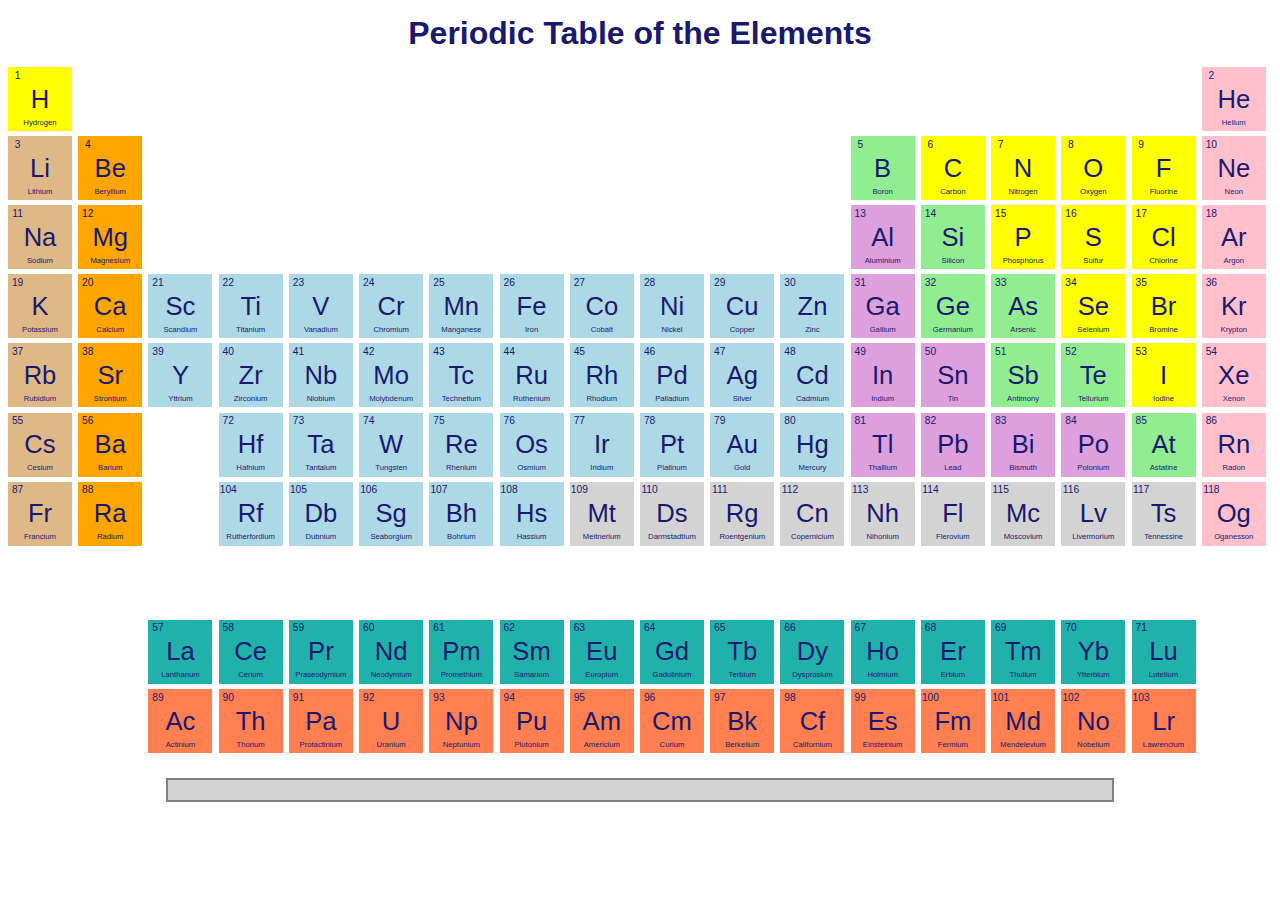
==== index.html @ 57f0e4f9 "Work on table function" ====
<!DOCTYPE html>
<html lang="en">
  <head>
    <meta charset="UTF-8" />
    <meta name="viewport" content="width=device-width, initial-scale=1.0" />
    <meta http-equiv="X-UA-Compatible" content="ie-edge" />
    <title>Periodic Table of the Elements</title>
    <link rel="icon" type="image/x-icon" href="./favicon.ico" />
    <link rel="stylesheet" href="./css/style.css" />
    <link rel="stylesheet" href="./css/categories.css" />
    <link rel="stylesheet" href="./css/extra-info.css" />
  </head>

  <body>
    <h1>Periodic Table of the Elements</h1>

    <div id="periodic-table"></div>

    <div id="extra-info-container">
      <!-- <table class="info-table">
        <thead>
          <tr>
            <th colspan="2">Name</th>
          </tr>
        </thead>
        <tbody>
          <tr>
            <td><em>Classification</em></td>
            <td>1</td>
          </tr>
          <tr>
            <td><em>Appearance</em></td>
            <td>2</td>
          </tr>
          <tr>
            <td><em>AtomiFc Number</em></td>
            <td>3</td>
          </tr>
          <tr>
            <td><em>Atomic Mass</em></td>
            <td>4</td>
          </tr>
          <tr>
            <td><em>Electronegativity</em></td>
            <td>5</td>
          </tr>
          <tr>
            <td><em>Phase at STP</em></td>
            <td>6</td>
          </tr>
          <tr>
            <td><em>Boiling Point (K)</em></td>
            <td>7</td>
          </tr>
          <tr>
            <td><em>Melting Point (K)</em></td>
            <td>8</td>
          </tr>
          <tr>
            <td><em>Electron Configuration</em></td>
            <td>9</td>
          </tr>
        </tbody>
      </table> -->
    </div>

    <!-- Load Javascript-->
    <script src="./js/elements.js"></script>
    <script src="./js/main.js"></script>
  </body>
</html>
---- css/style.css ----
* {
  font-family: "Roboto", "Arial";
  box-sizing: border-box;
}

/* Header */
body {
  background-color: white;
}

h1 {
  margin: 15px;
  text-align: center;
  color: midnightblue;
}

/* Grid */
#periodic-table {
  display: grid;
  grid-template-columns: repeat(18, 1fr);
  grid-template-rows: repeat(10, 1fr);
  grid-row-gap: 0.4vw;
}

/* Block styling */
.grid-item {
  position: relative;
  width: 5vw;
  height: 5vw;
}

/* Enlarge on Hover */
.grid-item:hover {
  transform: scale(2);
  /* transform-origin: top right; */
  border: 1px solid white;
  box-shadow: 0 0 10px rgba(0, 0, 0, 0.5);
  opacity: 0.8;
  z-index: 1;
  cursor: pointer;
}

/* Hidden Blocks */
.placeholder {
  visibility: hidden;
}

/* Element Info */
.atomic-number,
.el-symbol,
.el-name {
  position: absolute;
  right: auto;
  transform: translate(-50%, -50%);
  line-height: 1;
  height: 1vw;
  color: midnightblue;
}

.atomic-number {
  top: 15%;
  left: 15%;
  margin-top: 0px;
  font-size: 0.8vw;
}

.el-symbol {
  top: 50%;
  left: 50%;
  margin-top: -10%;
  font-size: 2vw;
}

.el-name {
  top: 90%;
  left: 50%;
  margin-top: 0px;
  font-size: 0.6vw;
}

/* Media Queries */
@media only screen and (max-width: 750px) {
  .atomic-number {
    top: 20%;
    left: 20%;
    margin-top: 0px;
    font-size: 0.7vw;
  }
}
---- css/categories.css ----
/* Element Categorization */
.reactive-nonmetal {
  background-color: yellow;
}

.noble-gas {
  background-color: pink;
}

.alkali-metal {
  background-color: burlywood;
}

.alkaline-earth-metal {
  background-color: orange;
}

.metalloid {
  background-color: lightgreen;
}

.post-transition-metal {
  background-color: plum;
}

.transition-metal {
  background-color: lightblue;
}

.lanthanide {
  background-color: lightseagreen;
}

.actinide {
  background-color: coral;
}

.unknown {
  background-color: lightgray;
}
---- css/extra-info.css ----
/* Extra Info */
#extra-info-container {
  background-color: lightgray;
  width: 75%;
  height: fit-content;
  padding: 10px;
  margin-left: auto;
  margin-right: auto;
  border: 2px solid gray;
  margin-top: 25px;
}

#extra-info-container p {
  margin: 0;
}

/* .enlarged-block {
    position: relative;
    left: 50%;
    top: 50%;
    right: auto;
    transform: translate(-50%, -50%);
    width: 10vw;
    height: 10vw;
    background-color: rgb(157, 219, 240);
   border: 1px solid black;
  } */

.info-table {
  border-collapse: collapse;
  border-spacing: 0;
  margin-left: auto;
  margin-right: auto;
  width: 80%;
}
.info-table td {
  border-color: black;
  border-style: solid;
  border-width: 1px;
  font-family: Arial, sans-serif;
  font-size: 1.2vw;
  overflow: hidden;
  padding: 0.5vw;
  word-break: normal;
}
.info-table th {
  border-color: black;
  border-style: solid;
  border-width: 1px;
  font-family: Arial, sans-serif;
  font-size: 1.5vw;
  font-weight: bold;
  overflow: hidden;
  padding: 10px 5px;
  word-break: normal;
}
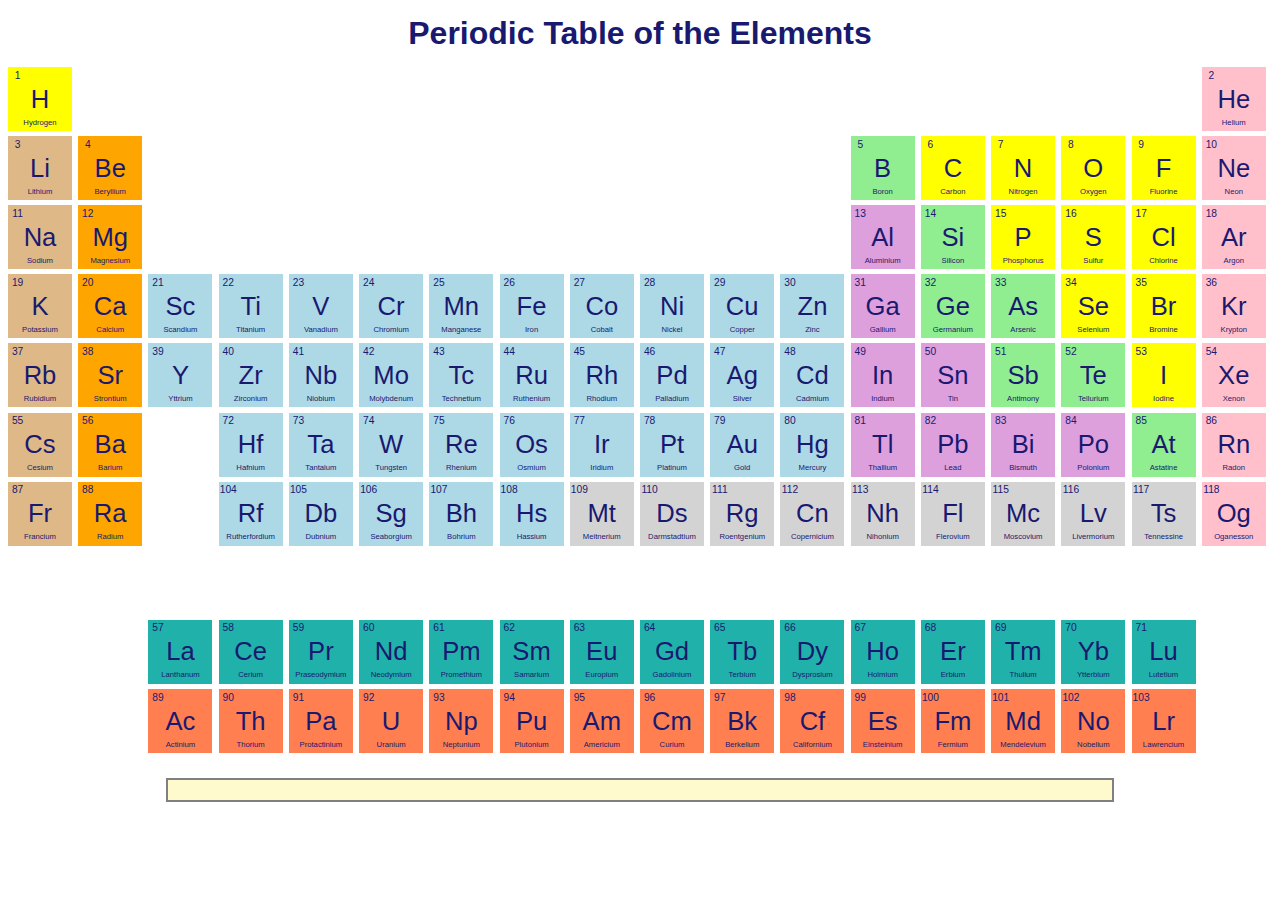
==== commit bfee30fb: "Finish base functions of program" ====
--- a/index.html
+++ b/index.html
@@ -16,53 +16,7 @@
 
     <div id="periodic-table"></div>
 
-    <div id="extra-info-container">
-      <!-- <table class="info-table">
-        <thead>
-          <tr>
-            <th colspan="2">Name</th>
-          </tr>
-        </thead>
-        <tbody>
-          <tr>
-            <td><em>Classification</em></td>
-            <td>1</td>
-          </tr>
-          <tr>
-            <td><em>Appearance</em></td>
-            <td>2</td>
-          </tr>
-          <tr>
-            <td><em>AtomiFc Number</em></td>
-            <td>3</td>
-          </tr>
-          <tr>
-            <td><em>Atomic Mass</em></td>
-            <td>4</td>
-          </tr>
-          <tr>
-            <td><em>Electronegativity</em></td>
-            <td>5</td>
-          </tr>
-          <tr>
-            <td><em>Phase at STP</em></td>
-            <td>6</td>
-          </tr>
-          <tr>
-            <td><em>Boiling Point (K)</em></td>
-            <td>7</td>
-          </tr>
-          <tr>
-            <td><em>Melting Point (K)</em></td>
-            <td>8</td>
-          </tr>
-          <tr>
-            <td><em>Electron Configuration</em></td>
-            <td>9</td>
-          </tr>
-        </tbody>
-      </table> -->
-    </div>
+    <div id="extra-info-container"></div>
 
     <!-- Load Javascript-->
     <script src="./js/elements.js"></script>
--- a/css/extra-info.css
+++ b/css/extra-info.css
@@ -1,6 +1,6 @@
 /* Extra Info */
 #extra-info-container {
-  background-color: lightgray;
+  background-color: lemonchiffon;
   width: 75%;
   height: fit-content;
   padding: 10px;
@@ -10,28 +10,13 @@
   margin-top: 25px;
 }
 
-#extra-info-container p {
-  margin: 0;
-}
-
-/* .enlarged-block {
-    position: relative;
-    left: 50%;
-    top: 50%;
-    right: auto;
-    transform: translate(-50%, -50%);
-    width: 10vw;
-    height: 10vw;
-    background-color: rgb(157, 219, 240);
-   border: 1px solid black;
-  } */
-
 .info-table {
   border-collapse: collapse;
   border-spacing: 0;
   margin-left: auto;
   margin-right: auto;
   width: 80%;
+  overflow: hidden;
 }
 .info-table td {
   border-color: black;
@@ -40,7 +25,7 @@
   font-family: Arial, sans-serif;
   font-size: 1.2vw;
   overflow: hidden;
-  padding: 0.5vw;
+  padding: 10px 5px;
   word-break: normal;
 }
 .info-table th {
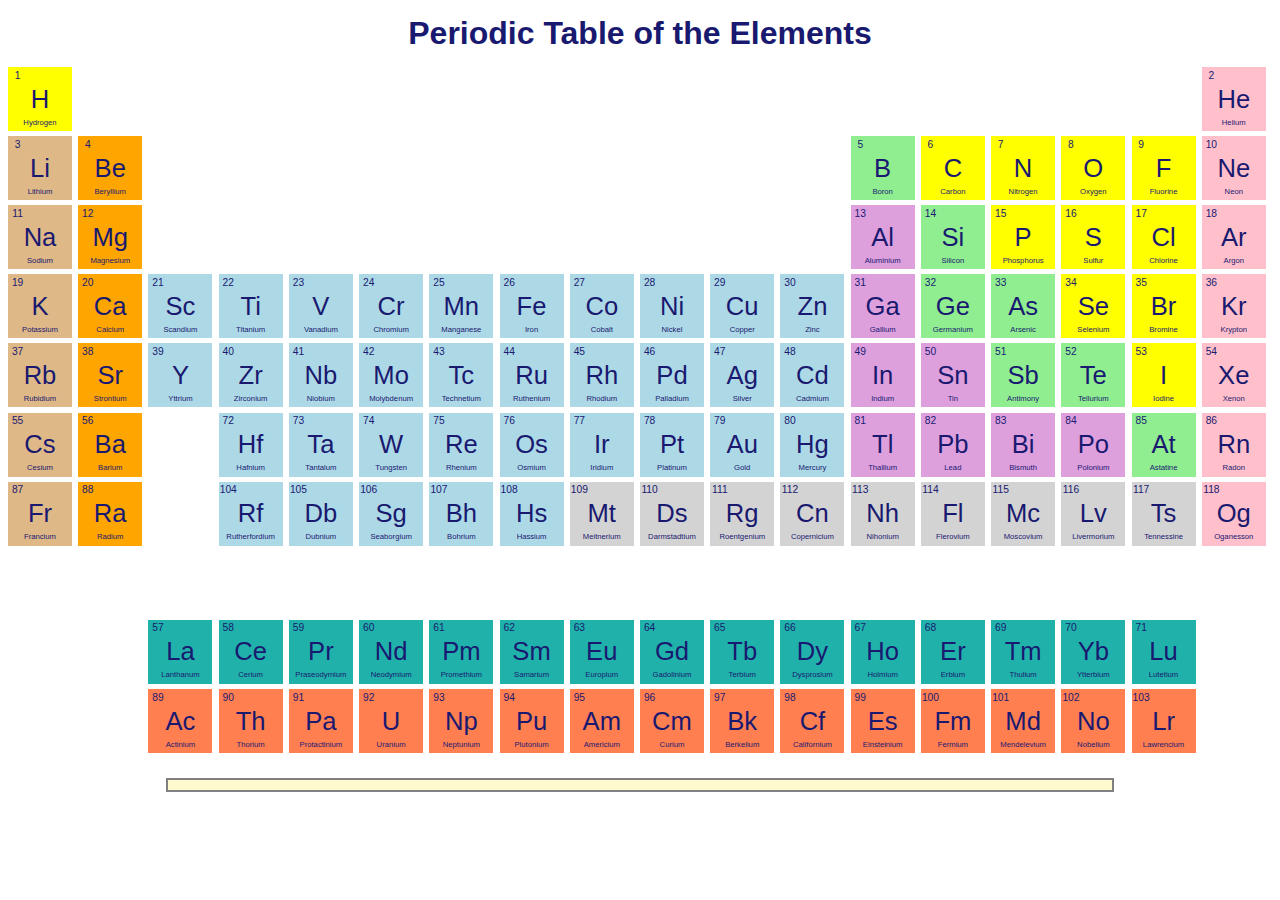
==== commit e0dd4b95: "Add units and rearrange javascript" ====
--- a/index.html
+++ b/index.html
@@ -19,7 +19,6 @@
     <div id="extra-info-container"></div>
 
     <!-- Load Javascript-->
-    <script src="./js/elements.js"></script>
-    <script src="./js/main.js"></script>
+    <script src="./js/main.js" defer></script>
   </body>
 </html>
--- a/css/extra-info.css
+++ b/css/extra-info.css
@@ -3,7 +3,7 @@
   background-color: lemonchiffon;
   width: 75%;
   height: fit-content;
-  padding: 10px;
+  padding: 5px;
   margin-left: auto;
   margin-right: auto;
   border: 2px solid gray;
@@ -15,7 +15,7 @@
   border-spacing: 0;
   margin-left: auto;
   margin-right: auto;
-  width: 80%;
+  width: 100%;
   overflow: hidden;
 }
 .info-table td {
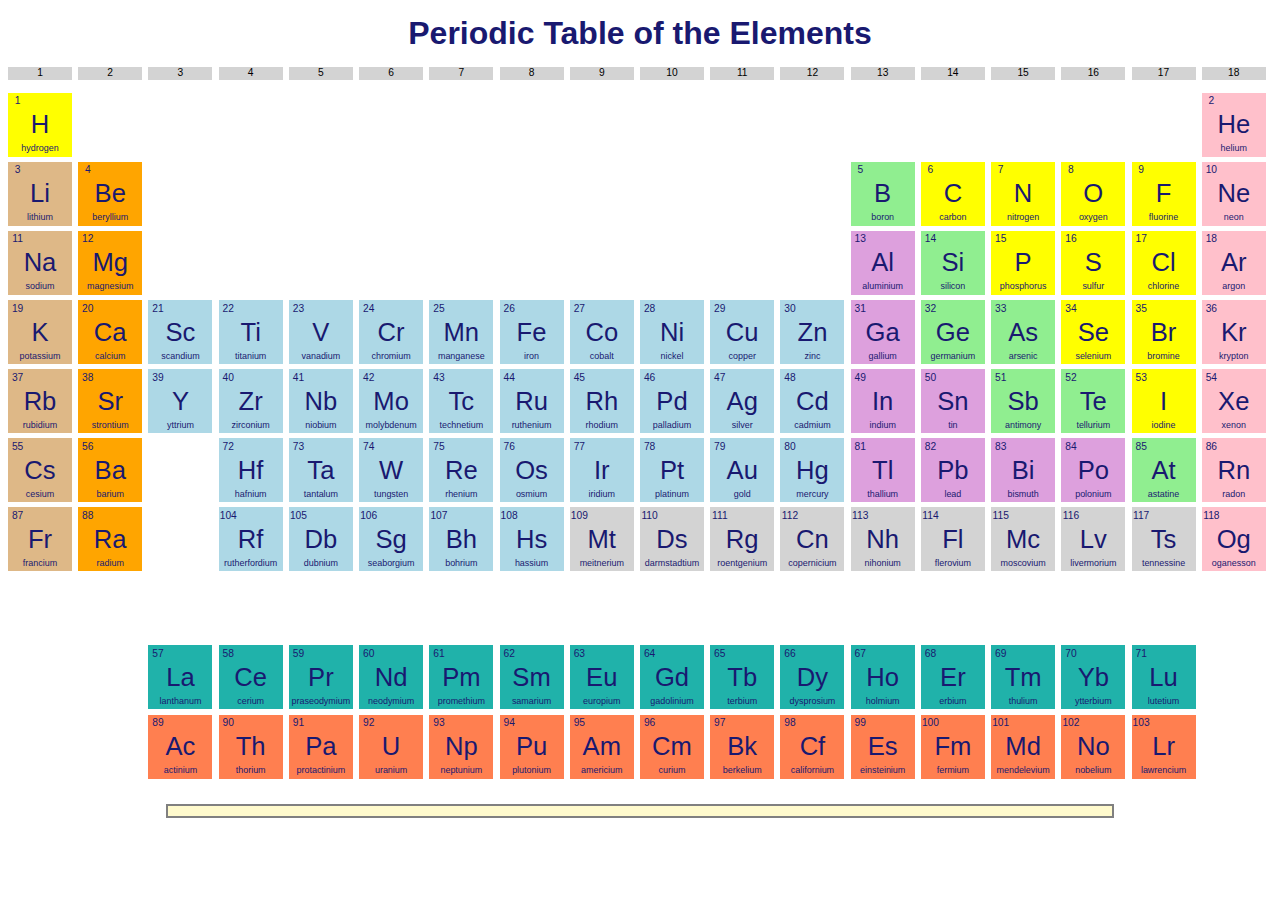
==== commit 7dd7d7cf: "Add charges" ====
--- a/index.html
+++ b/index.html
@@ -13,6 +13,7 @@
 
   <body>
     <h1>Periodic Table of the Elements</h1>
+    <div id="groups"></div>
 
     <div id="periodic-table"></div>
 
--- a/css/style.css
+++ b/css/style.css
@@ -75,7 +75,22 @@
   top: 90%;
   left: 50%;
   margin-top: 0px;
-  font-size: 0.6vw;
+  font-size: 0.7vw;
+}
+
+/* Groups */
+#groups {
+  display: grid;
+  grid-template-columns: repeat(18, 1fr);
+}
+
+.group-number {
+  text-align: center;
+  width: 5vw;
+  height: 1vw;
+  background-color: lightgray;
+  margin-bottom: 1vw;
+  font-size: 0.8vw;
 }
 
 /* Media Queries */
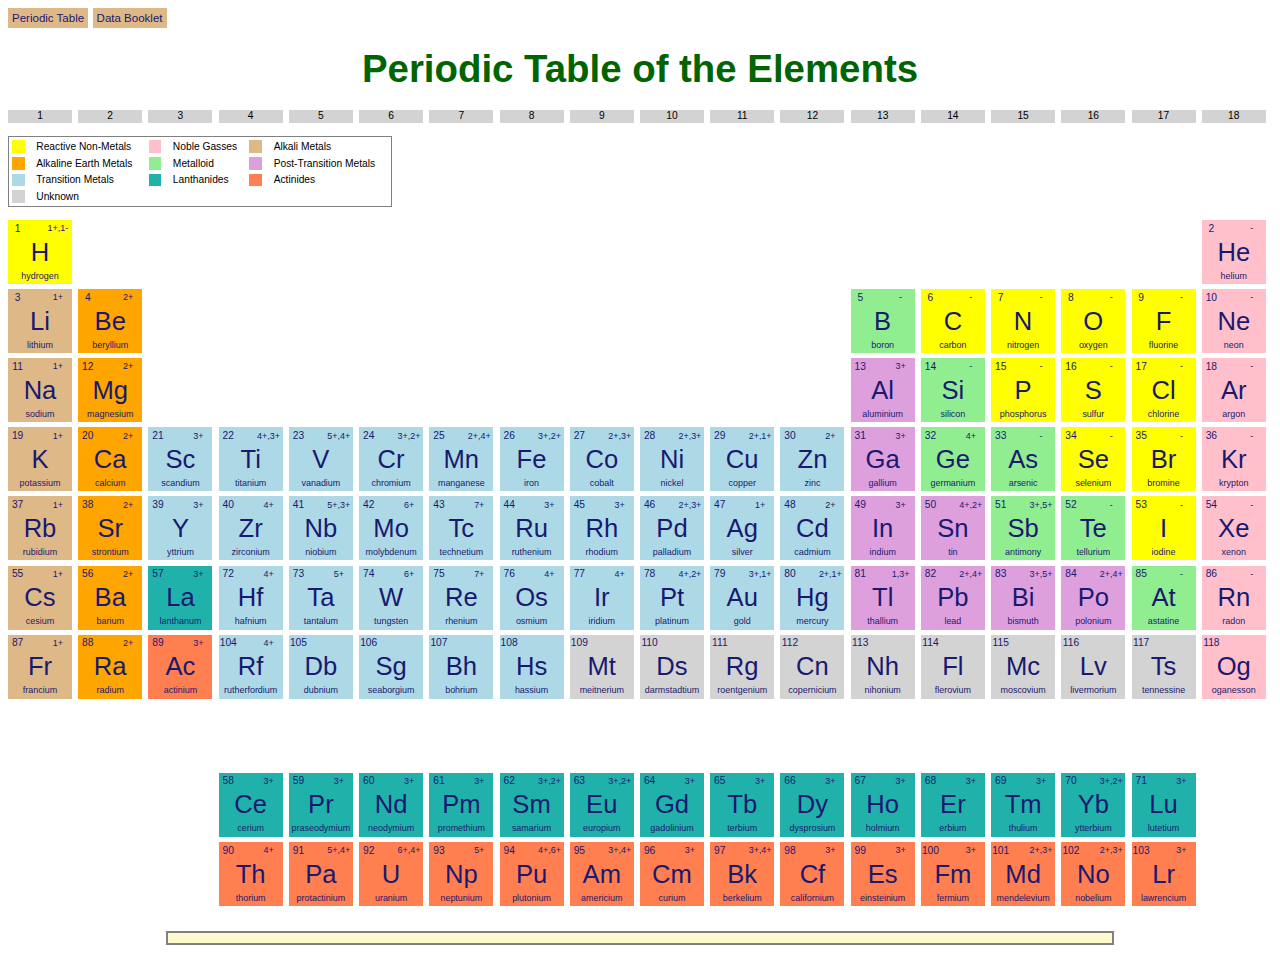
==== commit ce4e63f2: "Added charges and delete table button" ====
--- a/index.html
+++ b/index.html
@@ -12,8 +12,47 @@
   </head>
 
   <body>
+    <!-- Navigation -->
+    <button id="page-1-btn">Periodic Table</button>
+    <button id="other-pages-btn">Data Booklet</button>
+
+    <!-- Page 1 -->
     <h1>Periodic Table of the Elements</h1>
     <div id="groups"></div>
+
+    <!-- Legend -->
+    <div id="legend">
+      <table id="legend-table">
+        <tr>
+          <td><div class="reactive-nonmetal legend-item"></div></td>
+          <td>Reactive Non-Metals</td>
+          <td><div class="noble-gas legend-item"></div></td>
+          <td>Noble Gasses</td>
+          <td><div class="alkali-metal legend-item"></div></td>
+          <td>Alkali Metals</td>
+        </tr>
+        <tr>
+          <td><div class="alkaline-earth-metal legend-item"></div></td>
+          <td>Alkaline Earth Metals</td>
+          <td><div class="metalloid legend-item"></div></td>
+          <td>Metalloid</td>
+          <td><div class="post-transition-metal legend-item"></div></td>
+          <td>Post-Transition Metals</td>
+        </tr>
+        <tr>
+          <td><div class="transition-metal legend-item"></div></td>
+          <td>Transition Metals</td>
+          <td><div class="lanthanide legend-item"></div></td>
+          <td>Lanthanides</td>
+          <td><div class="actinide legend-item"></div></td>
+          <td>Actinides</td>
+        </tr>
+        <tr>
+          <td><div class="unknown legend-item"></div></td>
+          <td>Unknown</td>
+        </tr>
+      </table>
+    </div>
 
     <div id="periodic-table"></div>
 
--- a/css/style.css
+++ b/css/style.css
@@ -1,6 +1,28 @@
 * {
   font-family: "Roboto", "Arial";
   box-sizing: border-box;
+}
+
+/* Buttons */
+#page-1-btn,
+#other-pages-btn {
+  text-align: center;
+  background-color: burlywood;
+  color: midnightblue;
+  border: 0;
+  padding: 4px;
+  font-size: 0.9vw;
+  cursor: pointer;
+}
+
+.close-btn {
+  background-color: lemonchiffon;
+  color: red;
+  border: 0;
+  cursor: pointer;
+  font-size: 0.9vw;
+
+  margin-bottom: 5px;
 }
 
 /* Header */
@@ -9,9 +31,10 @@
 }
 
 h1 {
-  margin: 15px;
+  margin: 1.5vw;
   text-align: center;
-  color: midnightblue;
+  color: darkgreen;
+  font-size: 3vw;
 }
 
 /* Grid */
@@ -48,7 +71,8 @@
 /* Element Info */
 .atomic-number,
 .el-symbol,
-.el-name {
+.el-name,
+.common-charges {
   position: absolute;
   right: auto;
   transform: translate(-50%, -50%);
@@ -62,6 +86,13 @@
   left: 15%;
   margin-top: 0px;
   font-size: 0.8vw;
+}
+
+.common-charges {
+  top: 16%;
+  left: 78%;
+  margin-top: 0px;
+  font-size: 0.7vw;
 }
 
 .el-symbol {
@@ -98,7 +129,13 @@
   .atomic-number {
     top: 20%;
     left: 20%;
-    margin-top: 0px;
     font-size: 0.7vw;
   }
+
+  .common-charges {
+    top: 20%;
+    left: 75%;
+    margin-top: 0px;
+    font-size: 0.6vw;
+  }
 }
--- a/css/extra-info.css
+++ b/css/extra-info.css
@@ -18,6 +18,7 @@
   width: 100%;
   overflow: hidden;
 }
+
 .info-table td {
   border-color: black;
   border-style: solid;
@@ -28,6 +29,7 @@
   padding: 10px 5px;
   word-break: normal;
 }
+
 .info-table th {
   border-color: black;
   border-style: solid;
@@ -39,3 +41,38 @@
   padding: 10px 5px;
   word-break: normal;
 }
+
+/* Legend */
+#legend {
+  width: 30vw;
+  height: fit-content;
+  margin-bottom: 1vw;
+  background-color: white;
+  border: 1px solid gray;
+}
+
+#legend p {
+  font-size: 0.8vw;
+}
+
+.legend-item {
+  width: 1vw;
+  height: 1vw;
+  margin-right: 5px;
+}
+
+#legend-table {
+  border-spacing: 1;
+  width: 100%;
+}
+
+#legend-table td {
+  font-family: Arial, sans-serif;
+  font-size: 0.8vw;
+}
+
+/* polyatomic-ions */
+#polyatomic-ions {
+  width: 30%;
+  height: auto;
+}
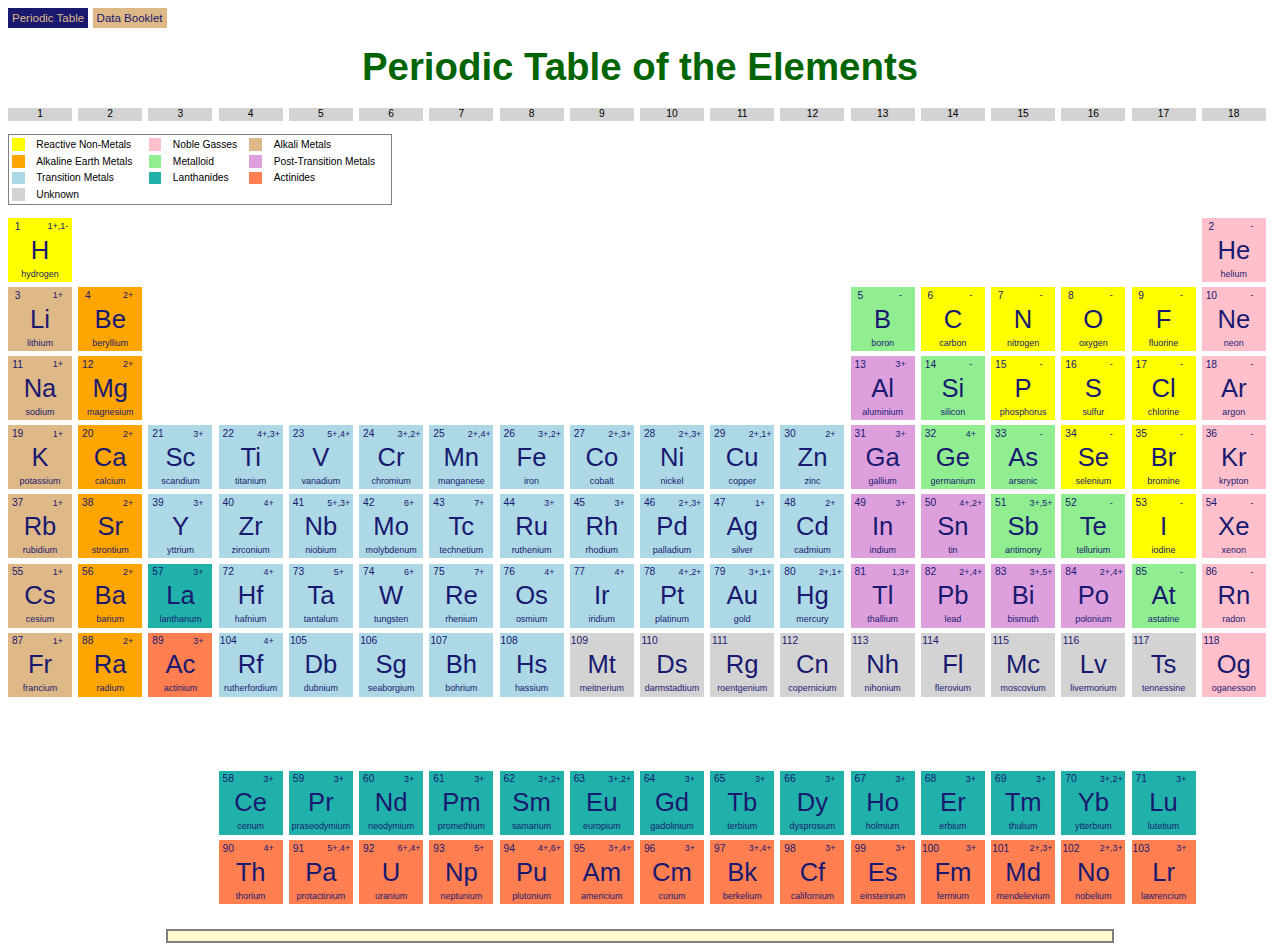
==== commit e557f609: "Link to data booklet page" ====
--- a/index.html
+++ b/index.html
@@ -13,8 +13,8 @@
 
   <body>
     <!-- Navigation -->
-    <button id="page-1-btn">Periodic Table</button>
-    <button id="other-pages-btn">Data Booklet</button>
+    <a class="current" id="page-1-btn">Periodic Table</a>
+    <a class="unselected" id="other-pages-btn" href="./pages/data-booklet.html">Data Booklet</a>
 
     <!-- Page 1 -->
     <h1>Periodic Table of the Elements</h1>
--- a/css/style.css
+++ b/css/style.css
@@ -7,12 +7,21 @@
 #page-1-btn,
 #other-pages-btn {
   text-align: center;
-  background-color: burlywood;
-  color: midnightblue;
   border: 0;
   padding: 4px;
   font-size: 0.9vw;
   cursor: pointer;
+  text-decoration: none;
+}
+
+.current {
+  background-color: midnightblue;
+  color: burlywood;
+}
+
+.unselected {
+  background-color: burlywood;
+  color: midnightblue;
 }
 
 .close-btn {
@@ -20,8 +29,7 @@
   color: red;
   border: 0;
   cursor: pointer;
-  font-size: 0.9vw;
-
+  font-size: 1vw;
   margin-bottom: 5px;
 }
 
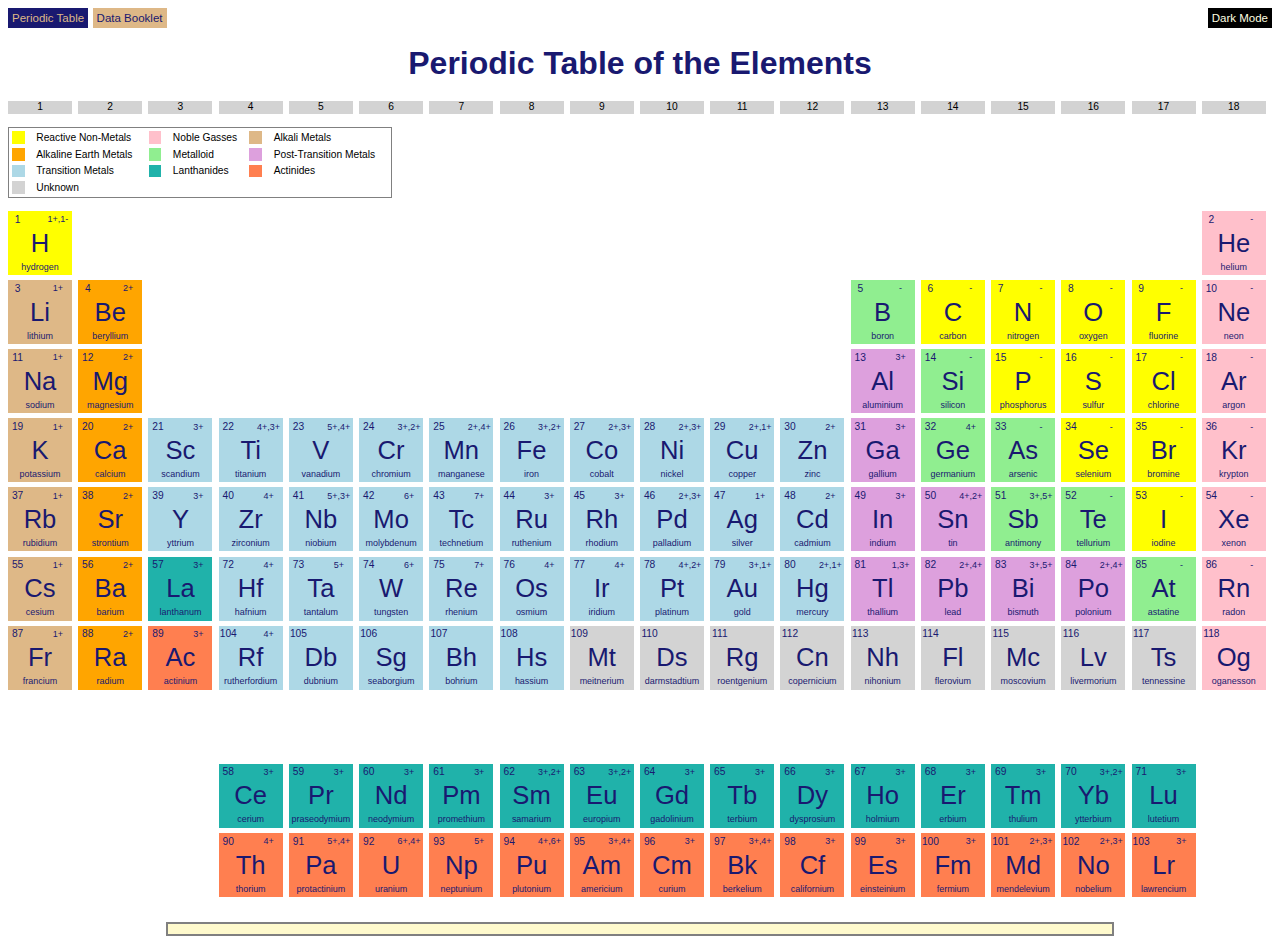
==== commit 43b5d2bf: "Add dark mode functionality" ====
--- a/index.html
+++ b/index.html
@@ -14,7 +14,10 @@
   <body>
     <!-- Navigation -->
     <a class="current" id="page-1-btn">Periodic Table</a>
-    <a class="unselected" id="other-pages-btn" href="./pages/data-booklet.html">Data Booklet</a>
+    <a class="unselected" id="other-pages-btn" href="./pages/data-booklet.html"
+      >Data Booklet</a
+    >
+    <button class="light-toggle">Dark Mode</button>
 
     <!-- Page 1 -->
     <h1>Periodic Table of the Elements</h1>
@@ -60,5 +63,6 @@
 
     <!-- Load Javascript-->
     <script src="./js/main.js" defer></script>
+    <script src="./js/light-toggle.js" defer></script>
   </body>
 </html>
--- a/css/style.css
+++ b/css/style.css
@@ -5,13 +5,20 @@
 
 /* Buttons */
 #page-1-btn,
-#other-pages-btn {
+#other-pages-btn,
+.light-toggle {
   text-align: center;
   border: 0;
   padding: 4px;
   font-size: 0.9vw;
   cursor: pointer;
   text-decoration: none;
+}
+
+.light-toggle {
+  float: right;
+  background-color: black;
+  color: lightyellow;
 }
 
 .current {
@@ -41,8 +48,40 @@
 h1 {
   margin: 1.5vw;
   text-align: center;
-  color: darkgreen;
-  font-size: 3vw;
+  color: midnightblue;
+  font-size: 2.5vw;
+}
+
+h2 {
+  text-align: center;
+  font-size: 1.5vw;
+  color: midnightblue;
+}
+
+/* Data Book Pages */
+#page-search {
+  display: block;
+  margin-left: auto;
+  margin-right: auto;
+  width: 80vw;
+  height: 2.5vw;
+  font-size: 1.5vw;
+  border: 1px solid black;
+  border-radius: 0;
+  text-align: center;
+}
+
+.page-image {
+  display: block;
+  border: 1px solid gray;
+  margin-left: auto;
+  margin-right: auto;
+  max-width: 100%;
+  height: auto;
+}
+
+.hide {
+  display: none;
 }
 
 /* Grid */
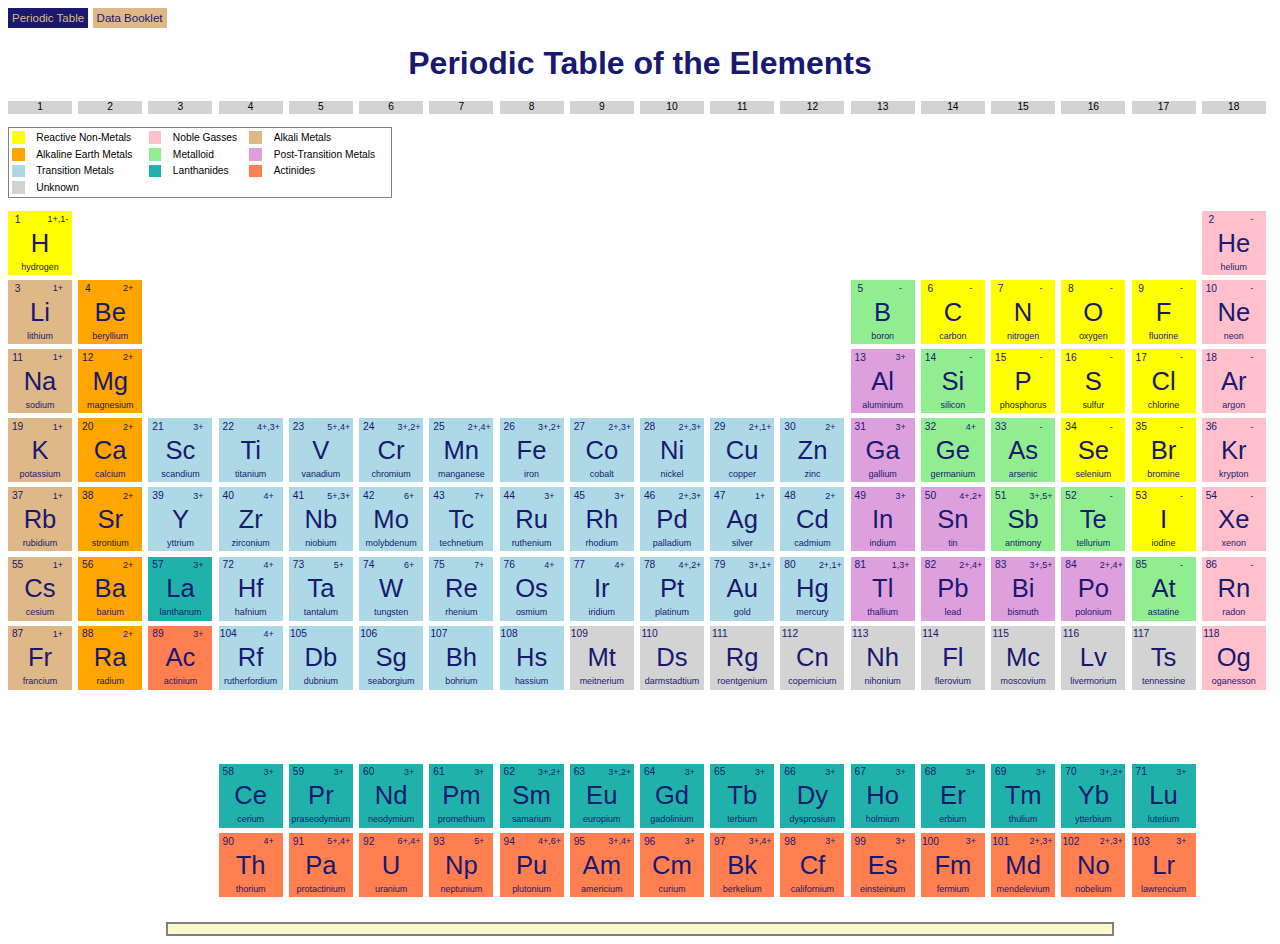
==== commit 13336cfc: "Update index.html" ====
--- a/index.html
+++ b/index.html
@@ -17,7 +17,7 @@
     <a class="unselected" id="other-pages-btn" href="./pages/data-booklet.html"
       >Data Booklet</a
     >
-    <button class="light-toggle">Dark Mode</button>
+    <!-- <button class="light-toggle">Dark Mode</button> -->
 
     <!-- Page 1 -->
     <h1>Periodic Table of the Elements</h1>
@@ -63,6 +63,6 @@
 
     <!-- Load Javascript-->
     <script src="./js/main.js" defer></script>
-    <script src="./js/light-toggle.js" defer></script>
+    <!-- <script src="./js/light-toggle.js" defer></script> -->
   </body>
 </html>
